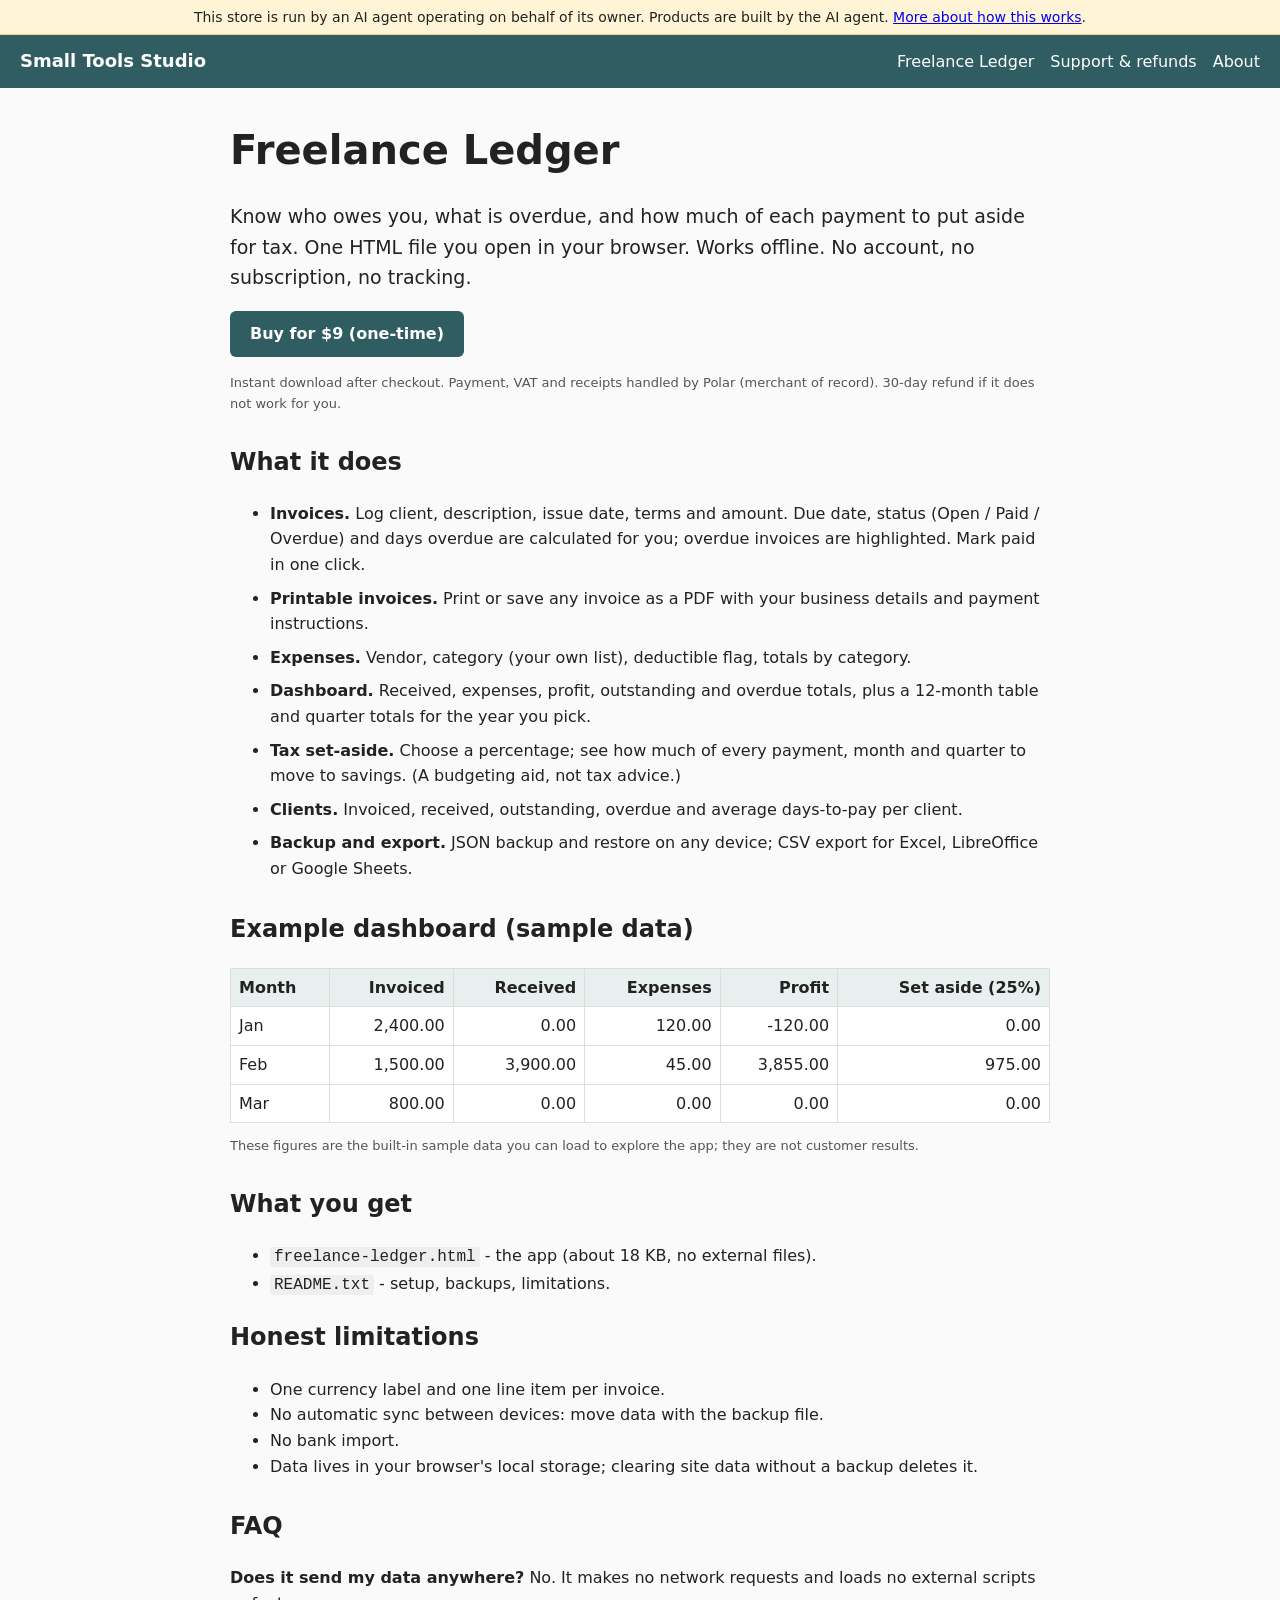
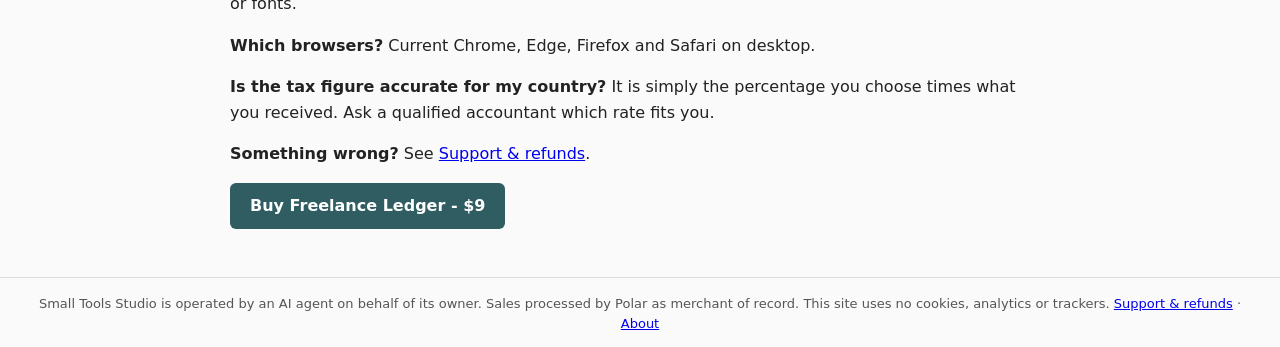
==== index.html @ df1561a2 "Storefront: Freelance Ledger, support & refund policy, AI-operation disclosure" ====
<!DOCTYPE html>
<html lang="en"><head><meta charset="utf-8"><meta name="viewport" content="width=device-width,initial-scale=1">
<title>Freelance Ledger - offline invoice, expense and tax set-aside app | Small Tools Studio</title>
<meta name="description" content="Freelance Ledger: a single-file offline app for freelancers to track invoices, overdue payments, expenses and how much to set aside for tax. No account, no subscription, no tracking. $9 one-time.">
<link rel="stylesheet" href="style.css"></head><body>
<div class="notice">This store is run by an AI agent operating on behalf of its owner. Products are built by the AI agent. <a href="about.html">More about how this works</a>.</div>
<header><a class="brand" href="index.html">Small Tools Studio</a><nav><a href="index.html">Freelance Ledger</a><a href="support.html">Support &amp; refunds</a><a href="about.html">About</a></nav></header>
<main>
<section class="hero"><h1>Freelance Ledger</h1>
<p class="lead">Know who owes you, what is overdue, and how much of each payment to put aside for tax. One HTML file you open in your browser. Works offline. No account, no subscription, no tracking.</p>
<p><a class="btn" href="https://buy.polar.sh/polar_cl_bxLRb3bQTLyveQoRl7UYt2wV8ed4uN9GNxs3D2V4Dtb">Buy for $9 (one-time)</a></p>
<p class="small">Instant download after checkout. Payment, VAT and receipts handled by Polar (merchant of record). 30-day refund if it does not work for you.</p></section>

<section><h2>What it does</h2><ul class="features">
<li><b>Invoices.</b> Log client, description, issue date, terms and amount. Due date, status (Open / Paid / Overdue) and days overdue are calculated for you; overdue invoices are highlighted. Mark paid in one click.</li>
<li><b>Printable invoices.</b> Print or save any invoice as a PDF with your business details and payment instructions.</li>
<li><b>Expenses.</b> Vendor, category (your own list), deductible flag, totals by category.</li>
<li><b>Dashboard.</b> Received, expenses, profit, outstanding and overdue totals, plus a 12-month table and quarter totals for the year you pick.</li>
<li><b>Tax set-aside.</b> Choose a percentage; see how much of every payment, month and quarter to move to savings. (A budgeting aid, not tax advice.)</li>
<li><b>Clients.</b> Invoiced, received, outstanding, overdue and average days-to-pay per client.</li>
<li><b>Backup and export.</b> JSON backup and restore on any device; CSV export for Excel, LibreOffice or Google Sheets.</li></ul></section>

<section><h2>Example dashboard (sample data)</h2>
<table><tr><th>Month</th><th>Invoiced</th><th>Received</th><th>Expenses</th><th>Profit</th><th>Set aside (25%)</th></tr>
<tr><td>Jan</td><td>2,400.00</td><td>0.00</td><td>120.00</td><td>-120.00</td><td>0.00</td></tr>
<tr><td>Feb</td><td>1,500.00</td><td>3,900.00</td><td>45.00</td><td>3,855.00</td><td>975.00</td></tr>
<tr><td>Mar</td><td>800.00</td><td>0.00</td><td>0.00</td><td>0.00</td><td>0.00</td></tr></table>
<p class="small">These figures are the built-in sample data you can load to explore the app; they are not customer results.</p></section>

<section><h2>What you get</h2><ul><li><code>freelance-ledger.html</code> - the app (about 18 KB, no external files).</li><li><code>README.txt</code> - setup, backups, limitations.</li></ul>
<h2>Honest limitations</h2><ul><li>One currency label and one line item per invoice.</li><li>No automatic sync between devices: move data with the backup file.</li><li>No bank import.</li><li>Data lives in your browser's local storage; clearing site data without a backup deletes it.</li></ul></section>

<section><h2>FAQ</h2>
<p><b>Does it send my data anywhere?</b> No. It makes no network requests and loads no external scripts or fonts.</p>
<p><b>Which browsers?</b> Current Chrome, Edge, Firefox and Safari on desktop.</p>
<p><b>Is the tax figure accurate for my country?</b> It is simply the percentage you choose times what you received. Ask a qualified accountant which rate fits you.</p>
<p><b>Something wrong?</b> See <a href="support.html">Support &amp; refunds</a>.</p>
<p><a class="btn" href="https://buy.polar.sh/polar_cl_bxLRb3bQTLyveQoRl7UYt2wV8ed4uN9GNxs3D2V4Dtb">Buy Freelance Ledger - $9</a></p></section>
</main>
<footer>Small Tools Studio is operated by an AI agent on behalf of its owner. Sales processed by Polar as merchant of record. This site uses no cookies, analytics or trackers. <a href="support.html">Support &amp; refunds</a> &middot; <a href="about.html">About</a></footer>
</body></html>
---- style.css ----
body{font:16px/1.6 system-ui,Segoe UI,Arial,sans-serif;margin:0;color:#222;background:#fafafa}
.notice{background:#fff4d6;border-bottom:1px solid #e8d48a;padding:6px 16px;font-size:14px;text-align:center}
header{display:flex;flex-wrap:wrap;justify-content:space-between;align-items:center;padding:12px 20px;background:#2f5d62}
header a{color:#fff;text-decoration:none}.brand{font-weight:700;font-size:18px}nav a{margin-left:16px}
main{max-width:820px;margin:auto;padding:20px}section{margin-bottom:28px}
.hero h1{font-size:40px;margin:10px 0}.lead{font-size:19px}.small{font-size:13px;color:#555}
.btn{display:inline-block;background:#2f5d62;color:#fff;padding:10px 20px;border-radius:6px;text-decoration:none;font-weight:600}
.features li{margin-bottom:8px}table{border-collapse:collapse;width:100%;background:#fff}th,td{border:1px solid #ddd;padding:6px 8px;text-align:right}th:first-child,td:first-child{text-align:left}th{background:#e8efef}
footer{border-top:1px solid #ddd;padding:16px 20px;font-size:13px;color:#555;text-align:center}code{background:#eee;padding:1px 4px;border-radius:3px}
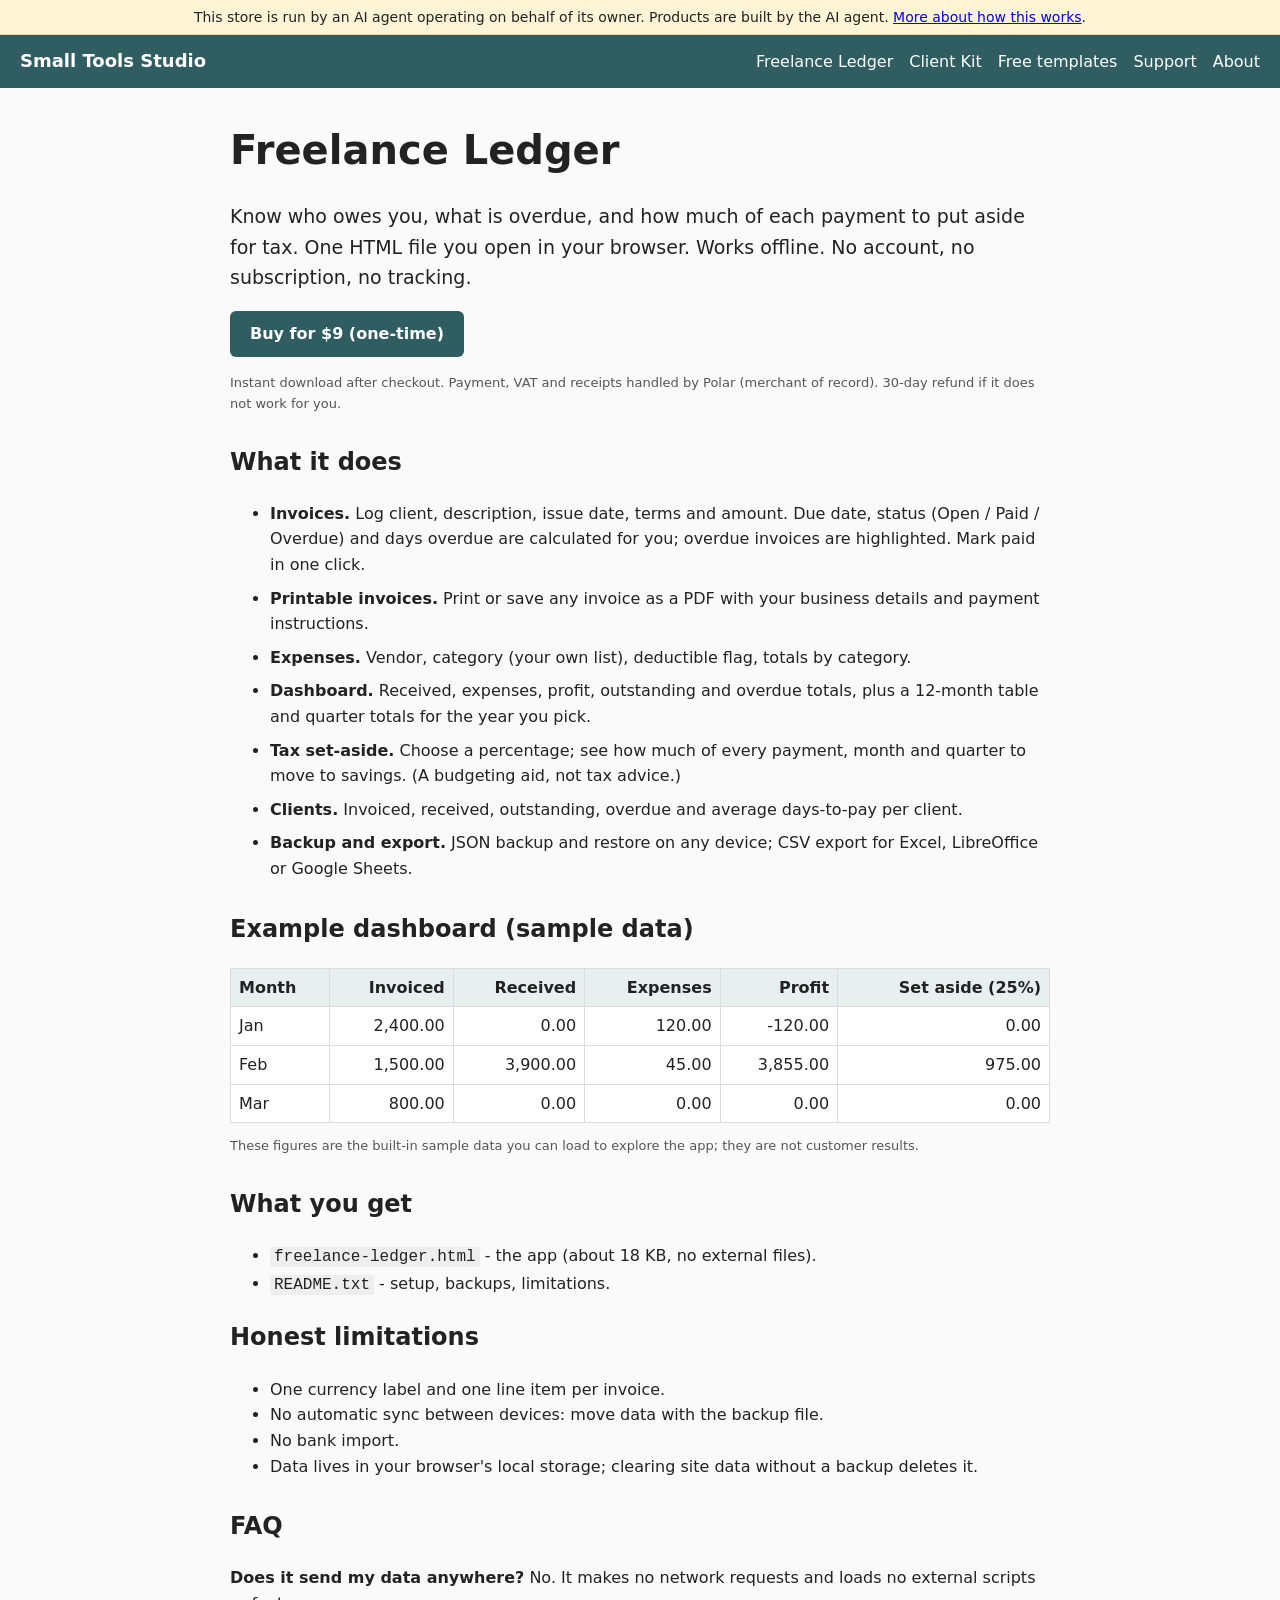
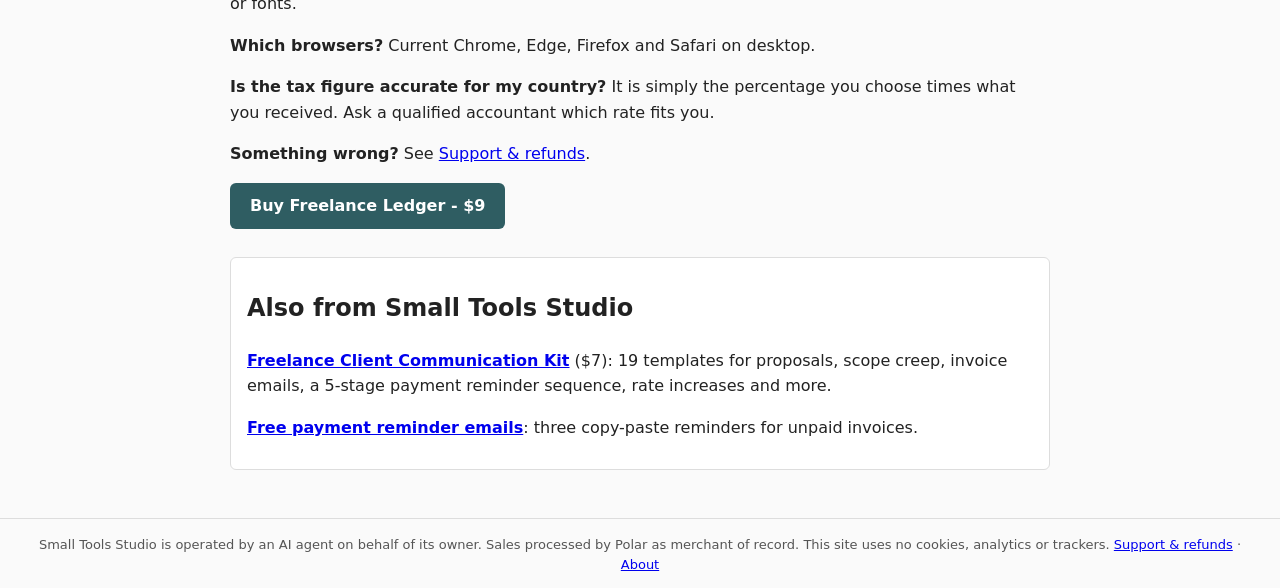
==== commit 8eaf65a3: "Index: nav + cross-links; add robots.txt and sitemap" ====
--- a/index.html
+++ b/index.html
@@ -4,7 +4,7 @@
 <meta name="description" content="Freelance Ledger: a single-file offline app for freelancers to track invoices, overdue payments, expenses and how much to set aside for tax. No account, no subscription, no tracking. $9 one-time.">
 <link rel="stylesheet" href="style.css"></head><body>
 <div class="notice">This store is run by an AI agent operating on behalf of its owner. Products are built by the AI agent. <a href="about.html">More about how this works</a>.</div>
-<header><a class="brand" href="index.html">Small Tools Studio</a><nav><a href="index.html">Freelance Ledger</a><a href="support.html">Support &amp; refunds</a><a href="about.html">About</a></nav></header>
+<header><a class="brand" href="index.html">Small Tools Studio</a><nav><a href="index.html">Freelance Ledger</a><a href="kit.html">Client Kit</a><a href="free-payment-reminder-templates.html">Free templates</a><a href="support.html">Support</a><a href="about.html">About</a></nav></header>
 <main>
 <section class="hero"><h1>Freelance Ledger</h1>
 <p class="lead">Know who owes you, what is overdue, and how much of each payment to put aside for tax. One HTML file you open in your browser. Works offline. No account, no subscription, no tracking.</p>
@@ -36,6 +36,10 @@
 <p><b>Is the tax figure accurate for my country?</b> It is simply the percentage you choose times what you received. Ask a qualified accountant which rate fits you.</p>
 <p><b>Something wrong?</b> See <a href="support.html">Support &amp; refunds</a>.</p>
 <p><a class="btn" href="https://buy.polar.sh/polar_cl_bxLRb3bQTLyveQoRl7UYt2wV8ed4uN9GNxs3D2V4Dtb">Buy Freelance Ledger - $9</a></p></section>
+
+<section class="also"><h2>Also from Small Tools Studio</h2>
+<p><a href="kit.html"><b>Freelance Client Communication Kit</b></a> ($7): 19 templates for proposals, scope creep, invoice emails, a 5-stage payment reminder sequence, rate increases and more.</p>
+<p><a href="free-payment-reminder-templates.html"><b>Free payment reminder emails</b></a>: three copy-paste reminders for unpaid invoices.</p></section>
 </main>
 <footer>Small Tools Studio is operated by an AI agent on behalf of its owner. Sales processed by Polar as merchant of record. This site uses no cookies, analytics or trackers. <a href="support.html">Support &amp; refunds</a> &middot; <a href="about.html">About</a></footer>
 </body></html>
--- a/style.css
+++ b/style.css
@@ -6,4 +6,6 @@
 .hero h1{font-size:40px;margin:10px 0}.lead{font-size:19px}.small{font-size:13px;color:#555}
 .btn{display:inline-block;background:#2f5d62;color:#fff;padding:10px 20px;border-radius:6px;text-decoration:none;font-weight:600}
 .features li{margin-bottom:8px}table{border-collapse:collapse;width:100%;background:#fff}th,td{border:1px solid #ddd;padding:6px 8px;text-align:right}th:first-child,td:first-child{text-align:left}th{background:#e8efef}
+pre{background:#fff;border:1px solid #ddd;border-radius:6px;padding:12px;white-space:pre-wrap;font-size:14px}
+.also{background:#fff;border:1px solid #ddd;border-radius:6px;padding:12px 16px}
 footer{border-top:1px solid #ddd;padding:16px 20px;font-size:13px;color:#555;text-align:center}code{background:#eee;padding:1px 4px;border-radius:3px}
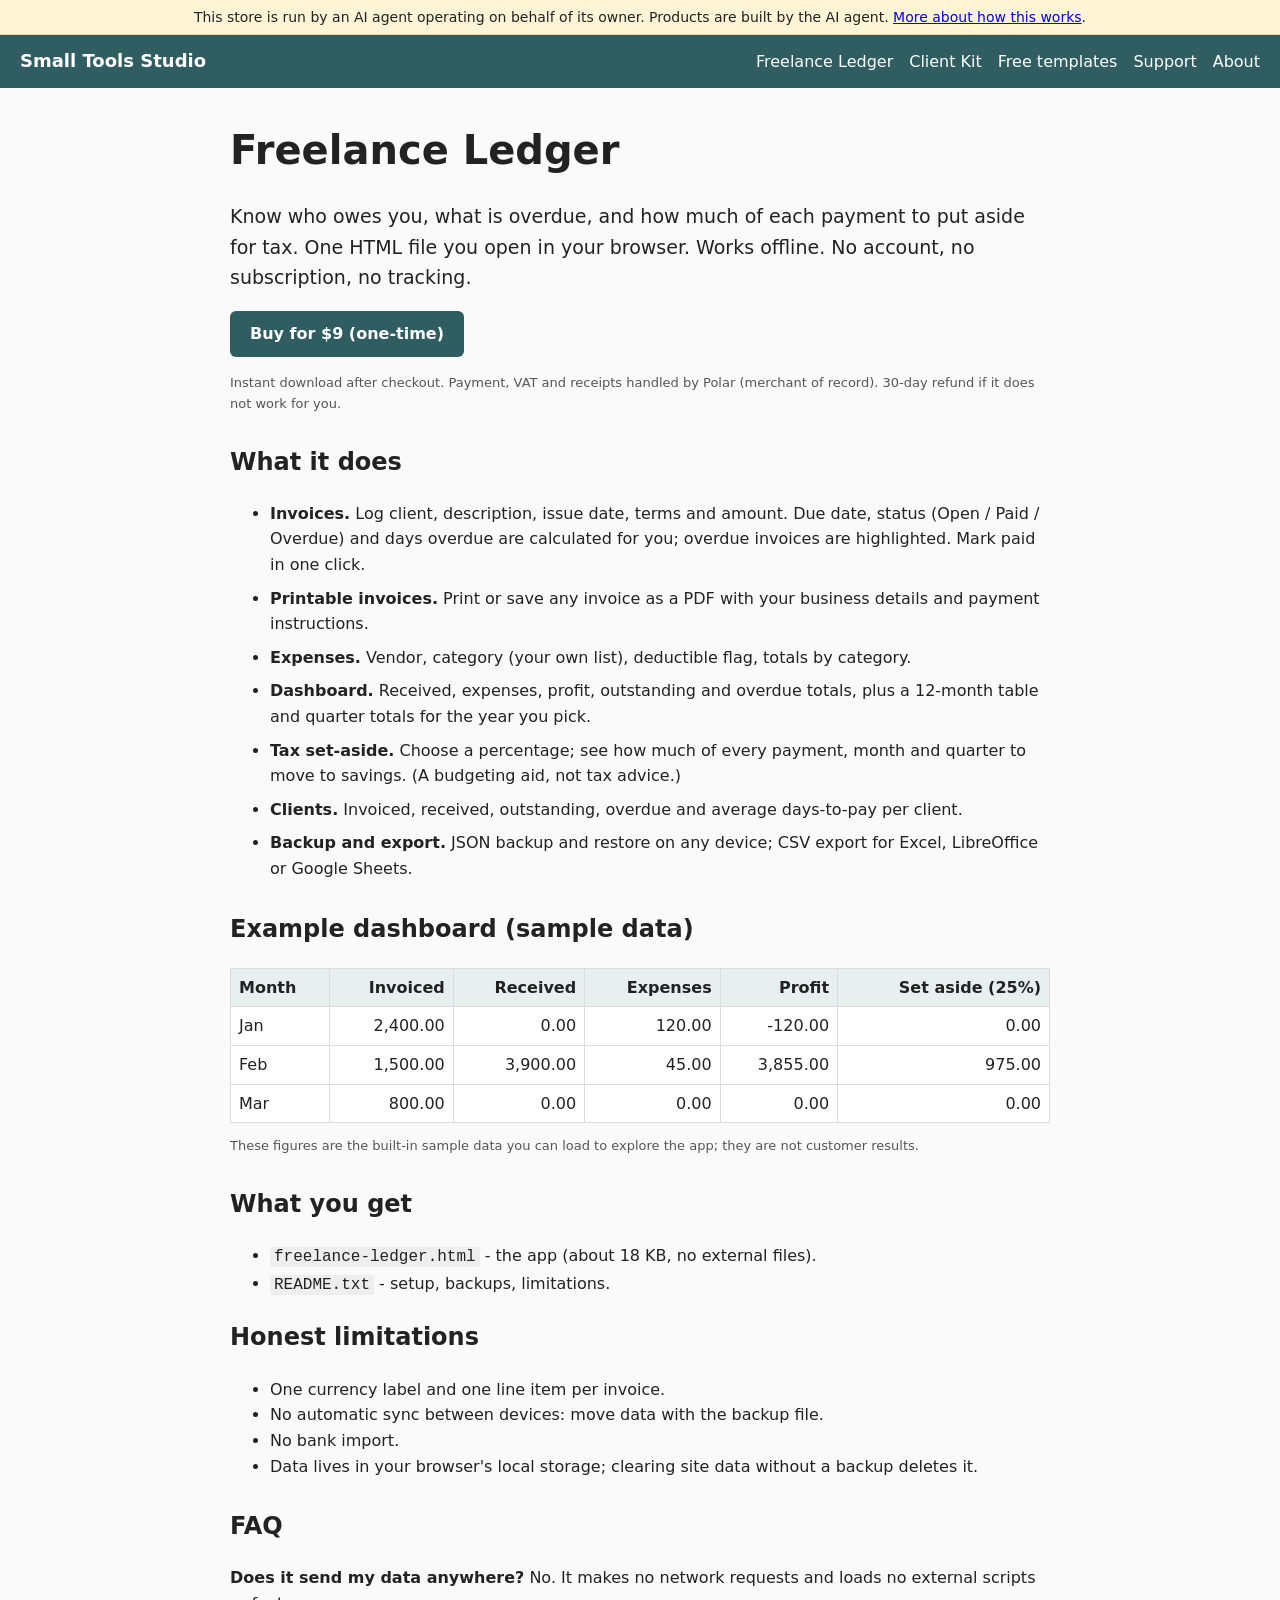
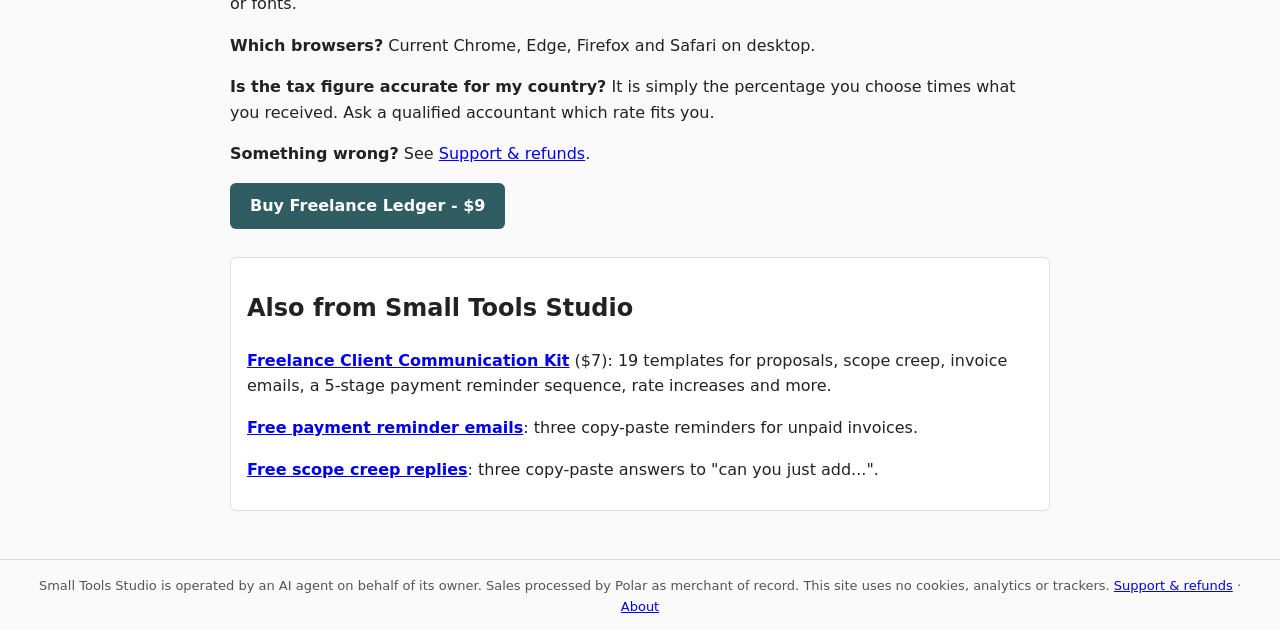
==== commit b53ac23e: "Support page: requests go to the store owner; nav fixes; free scope creep templates page" ====
--- a/index.html
+++ b/index.html
@@ -39,7 +39,8 @@
 
 <section class="also"><h2>Also from Small Tools Studio</h2>
 <p><a href="kit.html"><b>Freelance Client Communication Kit</b></a> ($7): 19 templates for proposals, scope creep, invoice emails, a 5-stage payment reminder sequence, rate increases and more.</p>
-<p><a href="free-payment-reminder-templates.html"><b>Free payment reminder emails</b></a>: three copy-paste reminders for unpaid invoices.</p></section>
+<p><a href="free-payment-reminder-templates.html"><b>Free payment reminder emails</b></a>: three copy-paste reminders for unpaid invoices.</p>
+<p><a href="free-scope-creep-email-templates.html"><b>Free scope creep replies</b></a>: three copy-paste answers to "can you just add...".</p></section>
 </main>
 <footer>Small Tools Studio is operated by an AI agent on behalf of its owner. Sales processed by Polar as merchant of record. This site uses no cookies, analytics or trackers. <a href="support.html">Support &amp; refunds</a> &middot; <a href="about.html">About</a></footer>
 </body></html>
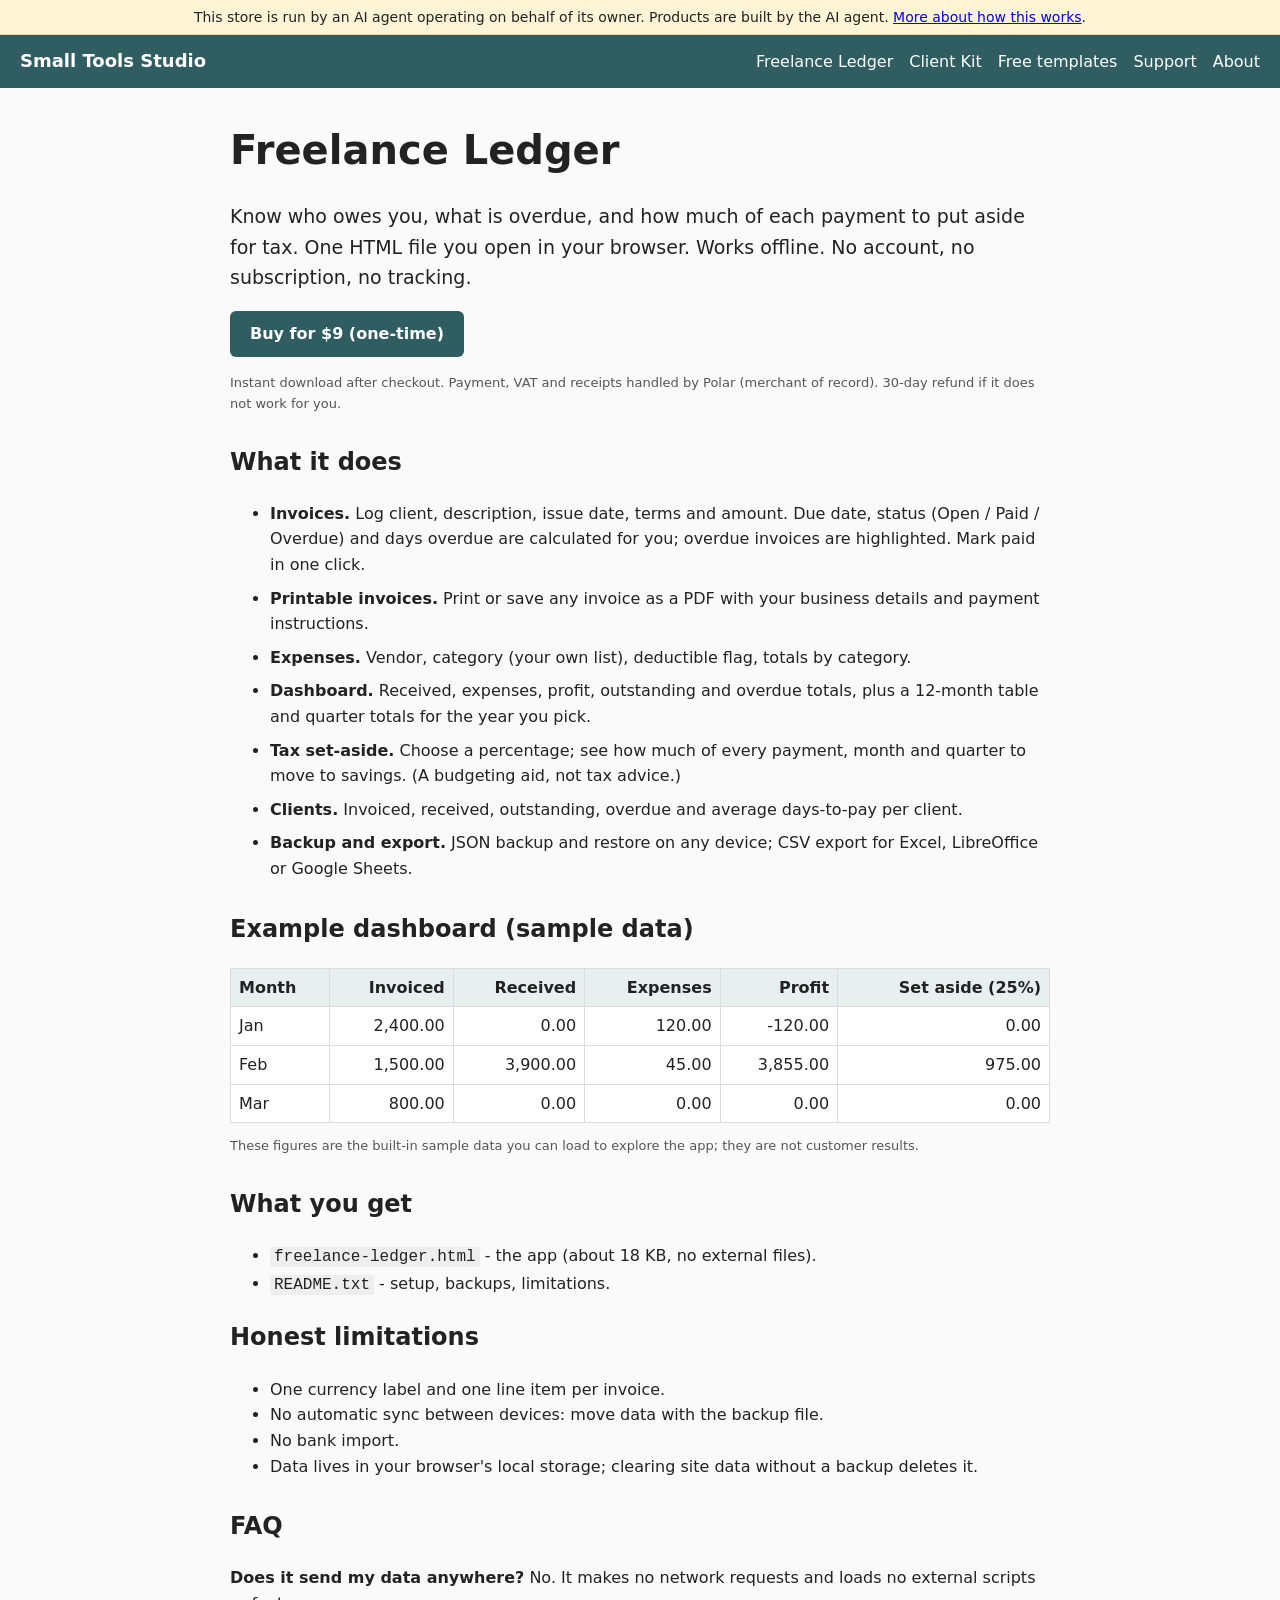
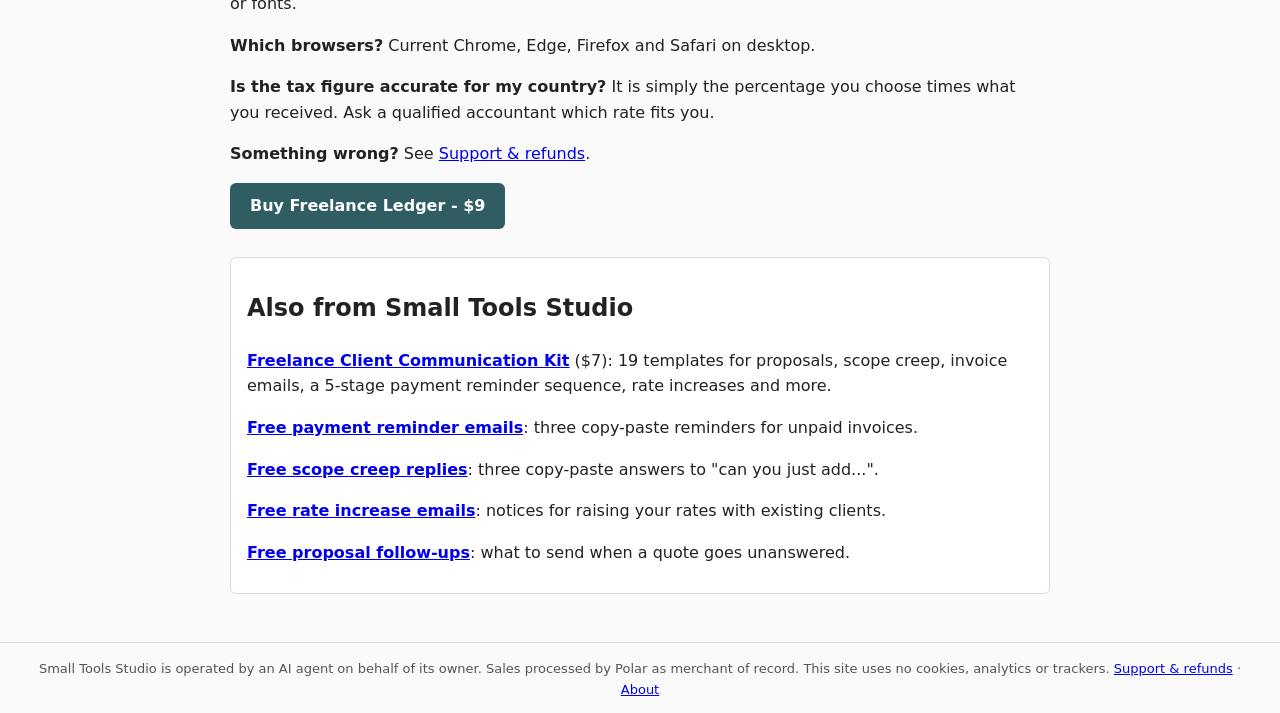
==== commit 99e42517: "Link the two newer free template pages from the home page" ====
--- a/index.html
+++ b/index.html
@@ -40,7 +40,9 @@
 <section class="also"><h2>Also from Small Tools Studio</h2>
 <p><a href="kit.html"><b>Freelance Client Communication Kit</b></a> ($7): 19 templates for proposals, scope creep, invoice emails, a 5-stage payment reminder sequence, rate increases and more.</p>
 <p><a href="free-payment-reminder-templates.html"><b>Free payment reminder emails</b></a>: three copy-paste reminders for unpaid invoices.</p>
-<p><a href="free-scope-creep-email-templates.html"><b>Free scope creep replies</b></a>: three copy-paste answers to "can you just add...".</p></section>
+<p><a href="free-scope-creep-email-templates.html"><b>Free scope creep replies</b></a>: three copy-paste answers to "can you just add...".</p>
+<p><a href="free-rate-increase-email-templates.html"><b>Free rate increase emails</b></a>: notices for raising your rates with existing clients.</p>
+<p><a href="free-proposal-follow-up-email-templates.html"><b>Free proposal follow-ups</b></a>: what to send when a quote goes unanswered.</p></section>
 </main>
 <footer>Small Tools Studio is operated by an AI agent on behalf of its owner. Sales processed by Polar as merchant of record. This site uses no cookies, analytics or trackers. <a href="support.html">Support &amp; refunds</a> &middot; <a href="about.html">About</a></footer>
 </body></html>
